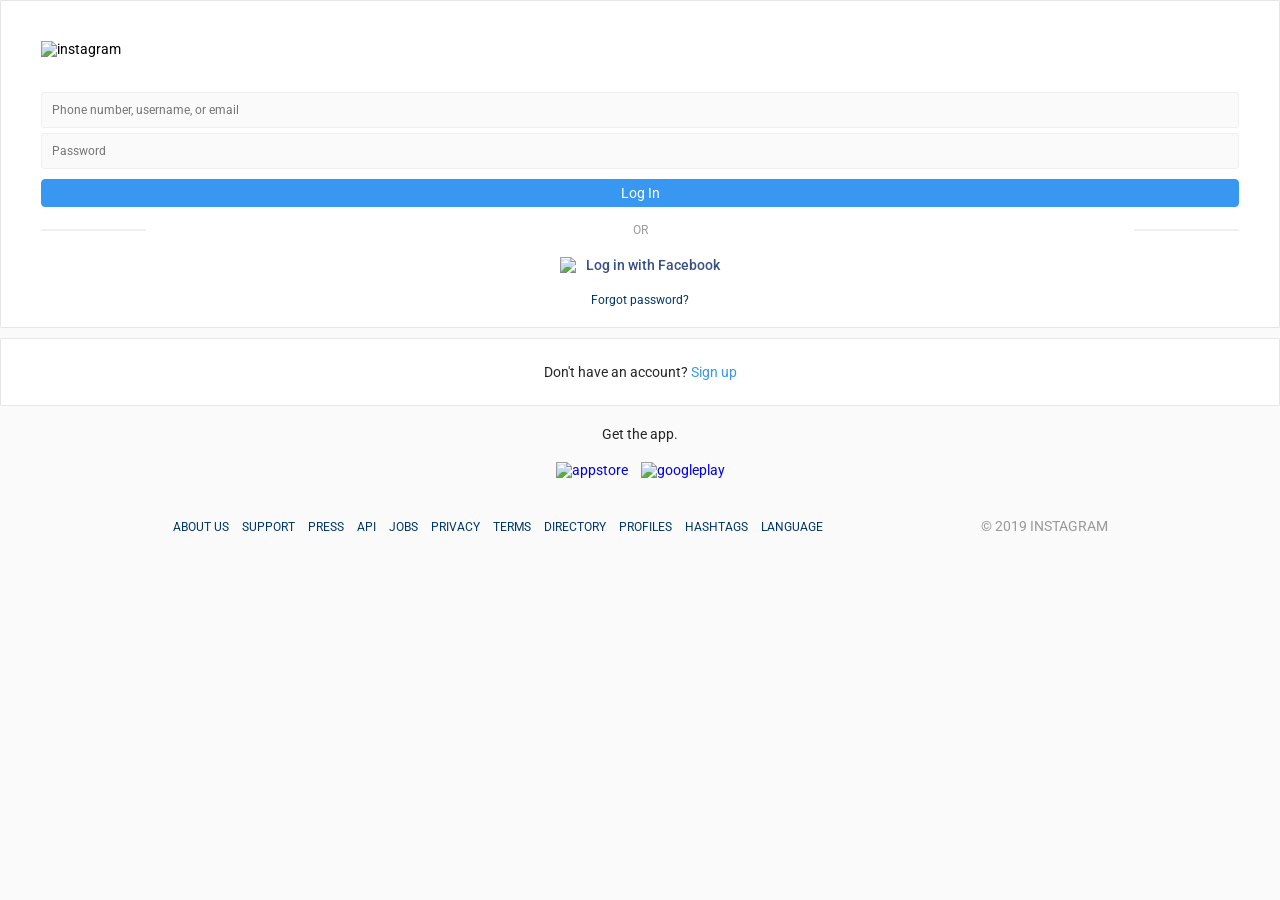
==== index.html @ 0a5c4764 "Add files via upload" ====
<!DOCTYPE html>
<html lang="en">
<head>
	<meta charset="UTF-8">
	<title>Instagram Login Page</title>
	<link rel="stylesheet" href="styles.css">
</head>
<body>

<div class="wrapper">
	<div class="header">
		<div class="top">
			<div class="logo">
				<img src="instagram.png" alt="instagram">
			</div>
			<div class="form">
				<div class="input_field">
					<input type="text" placeholder="Phone number, username, or email" class="input">
				</div>
				<div class="input_field">
					<input type="password" placeholder="Password" class="input">
				</div>
				<div class="btn"><a href="#">Log In</a></div>
			</div>
			<div class="or">
				<div class="line"></div>
				<p>OR</p>
				<div class="line"></div>
			</div>
			<div class="dif">
				<div class="fb">
					<img src="facebook.png" alt="facebook">
					<p>Log in with Facebook</p>
				</div>
				<div class="forgot">
					<a href="#">Forgot password?</a>
				</div>
			</div>
		</div>
		<div class="signup">
			<p>Don't have an account? <a href="#">Sign up</a></p>
		</div>
		<div class="apps">
			<p>Get the app.</p>
			<div class="icons">
				<a href="#"><img src="appstore.png" alt="appstore"></a>
				<a href="#"><img src="googleplay.png" alt="googleplay"></a>
			</div>
		</div>
	</div>
	<div class="footer">
		<div class="links">
			<ul>
				<li><a href="#">ABOUT US</a></li>
				<li><a href="#">SUPPORT</a></li>
				<li><a href="#">PRESS</a></li>
				<li><a href="#">API</a></li>
				<li><a href="#">JOBS</a></li>
				<li><a href="#">PRIVACY</a></li>
				<li><a href="#">TERMS</a></li>
				<li><a href="#">DIRECTORY</a></li>
				<li><a href="#">PROFILES</a></li>
				<li><a href="#">HASHTAGS</a></li>
				<li><a href="#">LANGUAGE</a></li>
			</ul>
		</div>
		<div class="copyright">
			© 2019 INSTAGRAM
		</div>
	</div>
</div>

</body>
</html>
---- styles.css ----
@import url('https://fonts.googleapis.com/css?family=Roboto&display=swap');

*{
	margin: 0;
	padding: 0;
	box-sizing: border-box;
	outline: none;
	list-style: none;
	text-decoration: none;
	font-family: 'Roboto', sans-serif;
}

body{
	background: #fafafa;
	font-size: 14px;
}

.wrapper .header .logo img{
    display: block;
    margin: 0 auto 35px;
}

.wrapper .header .top,
.wrapper .signup{
	background: #fff;
    border: 1px solid #e6e6e6;
    border-radius: 1px;
    padding: 40px 40px 20px;
}

.wrapper .header .logo img{
	display: block;
	margin: 0 auto 35px;
}

.wrapper .header .form .input_field{
	margin-bottom: 5px;
}

.wrapper .header .form .input_field .input{
	width: 100%;
	background: #fafafa;
	border: 1px solid #efefef;
	font-size: 12px;
	border-radius: 3px;
	color: #262626;
	padding: 10px;
}

.wrapper .header .form .input_field .input:focus{
	border: 1px solid #b2b2b2;
}

.wrapper .header .form .btn{
	margin: 10px 0;
	background-color: #3897f0;
    border: 1px solid #3897f0;
    border-radius: 4px;
    text-align: center;
    padding: 5px;
}

.wrapper .header .form .btn a{
	color: #fff;
	display: block;
}

.wrapper .header .or{
	display: flex;
	justify-content: space-between;
	align-items: center;
	height: 15px;
	margin: 15px 0 20px;
}

.wrapper .header .or .line{
	width: 105px;
	height: 2px;
	background: #efefef
}

.wrapper .header .or p{
	color: #999;
	font-size: 12px;
}

.wrapper .dif .fb{
	display: flex;
	justify-content: center;
	align-items: center;
}

.wrapper .dif .fb img{
	width: 16px;
	height: 16px;
}

.wrapper .dif  .fb p{
	color: #385185;
	font-weight: 500;
	margin-left: 10px;
}

.wrapper .dif .forgot{
	font-size: 12px;
	text-align: center;
	margin-top: 20px;
}

.wrapper .dif .forgot a{
	color: #003569;
}

.wrapper .signup{
	margin: 10px 0 20px;
	padding: 25px 40px;
	text-align: center;
	color: #262626;
}

.wrapper .signup a{
	color: #3897f0;
}

.wrapper .apps{
	text-align: center;
	color: #262626;
}

.wrapper .apps p{
	margin-bottom: 20px;
}

.wrapper .apps a img{
	width: 135px;
	height: 40px;
	margin: 0 5px;
}

.footer{
	max-width: 935px;
	width: 100%;
	margin: 0 auto;
	padding: 40px 0;
	display: flex;
	justify-content: space-between;
}

.footer .links ul li{
	display: inline-block;
	margin-right: 10px;
}

.footer .links ul li a{
	color: #003569;
	font-size: 12px;
}

.footer .copyright{
	color: #999;	
}
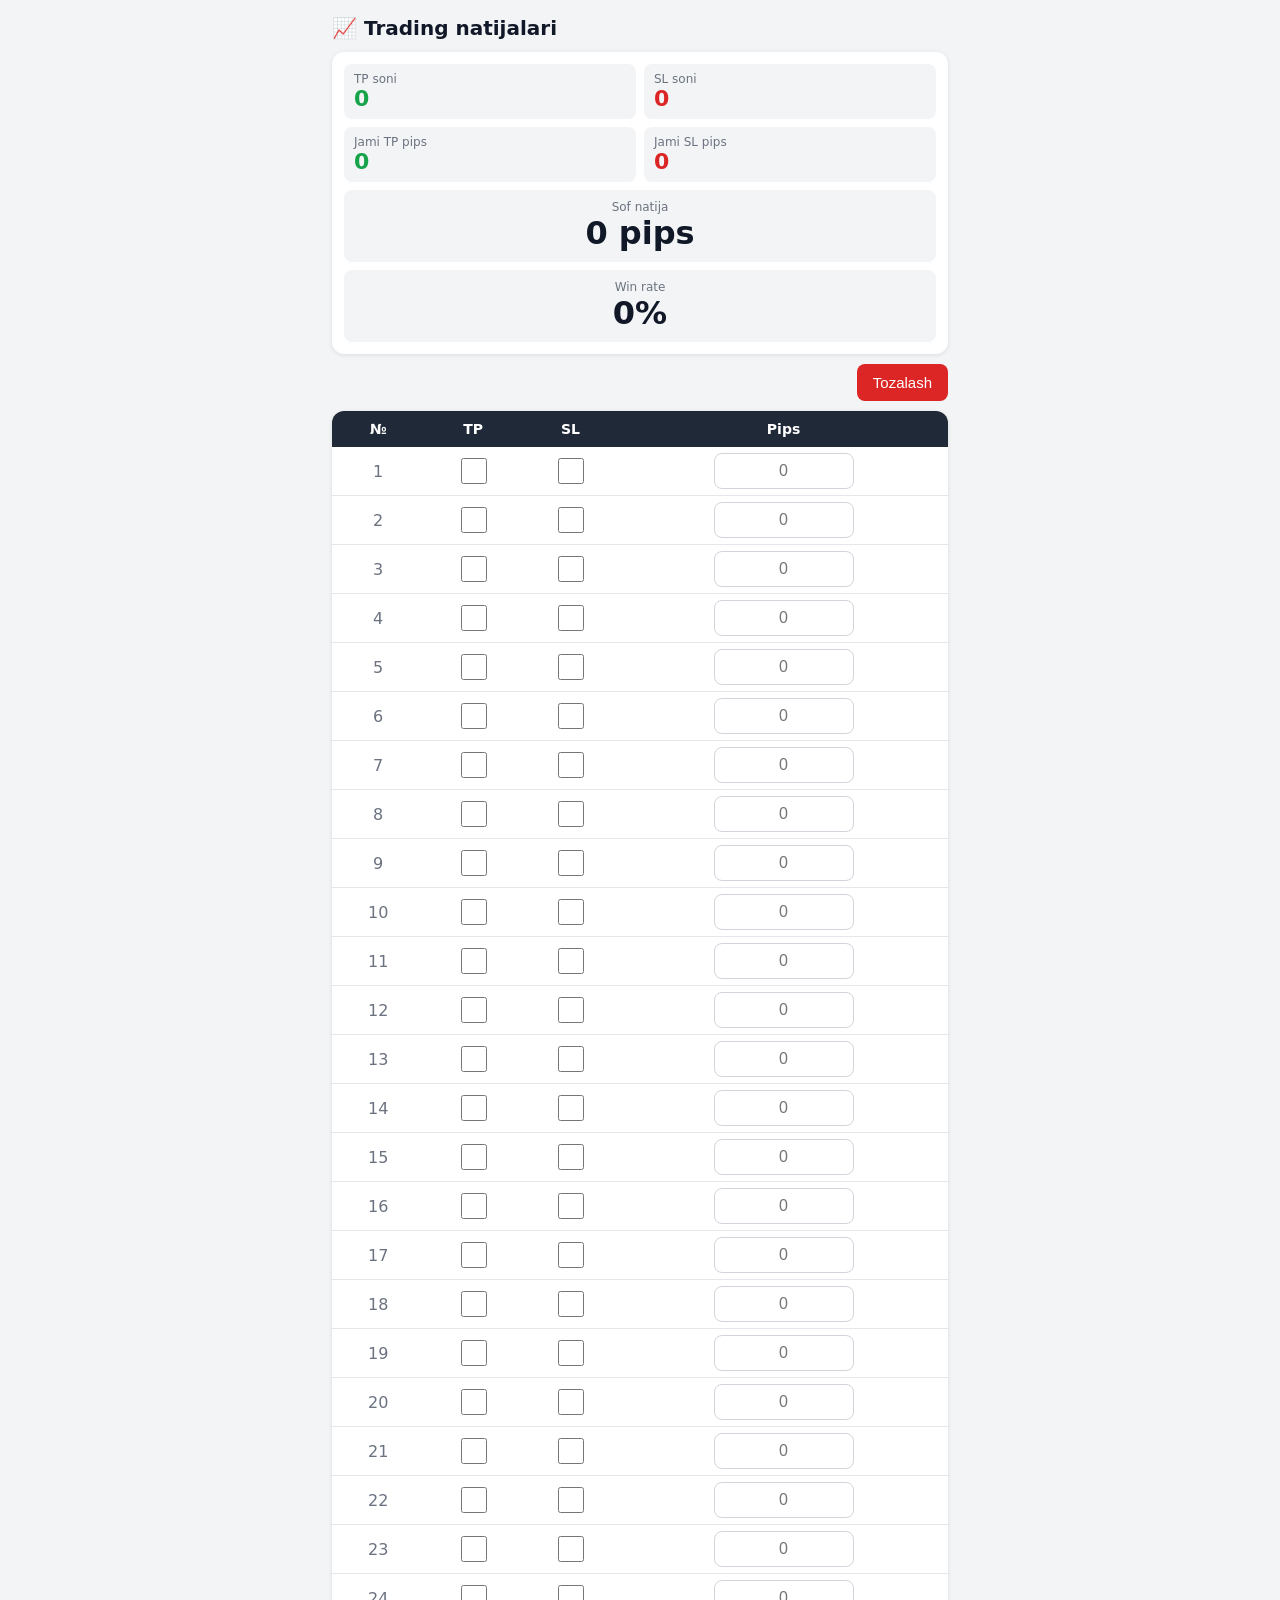
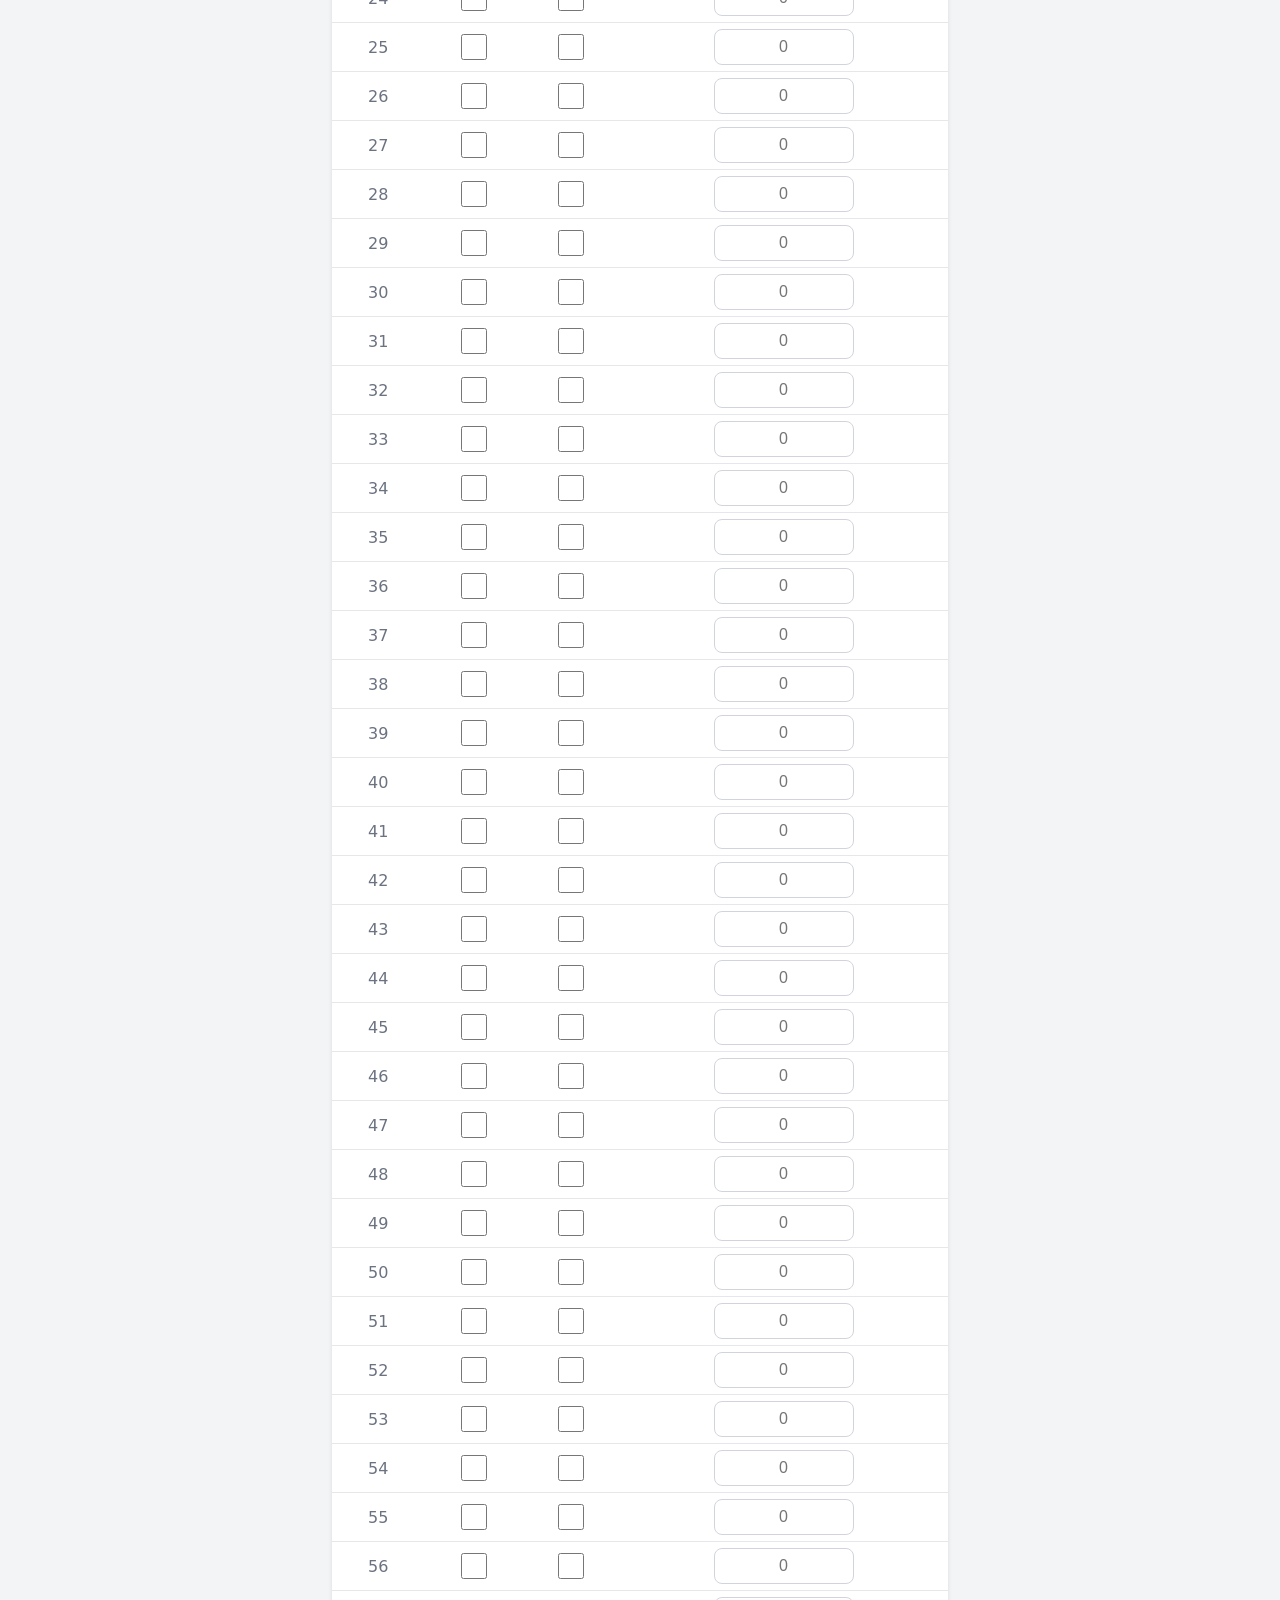
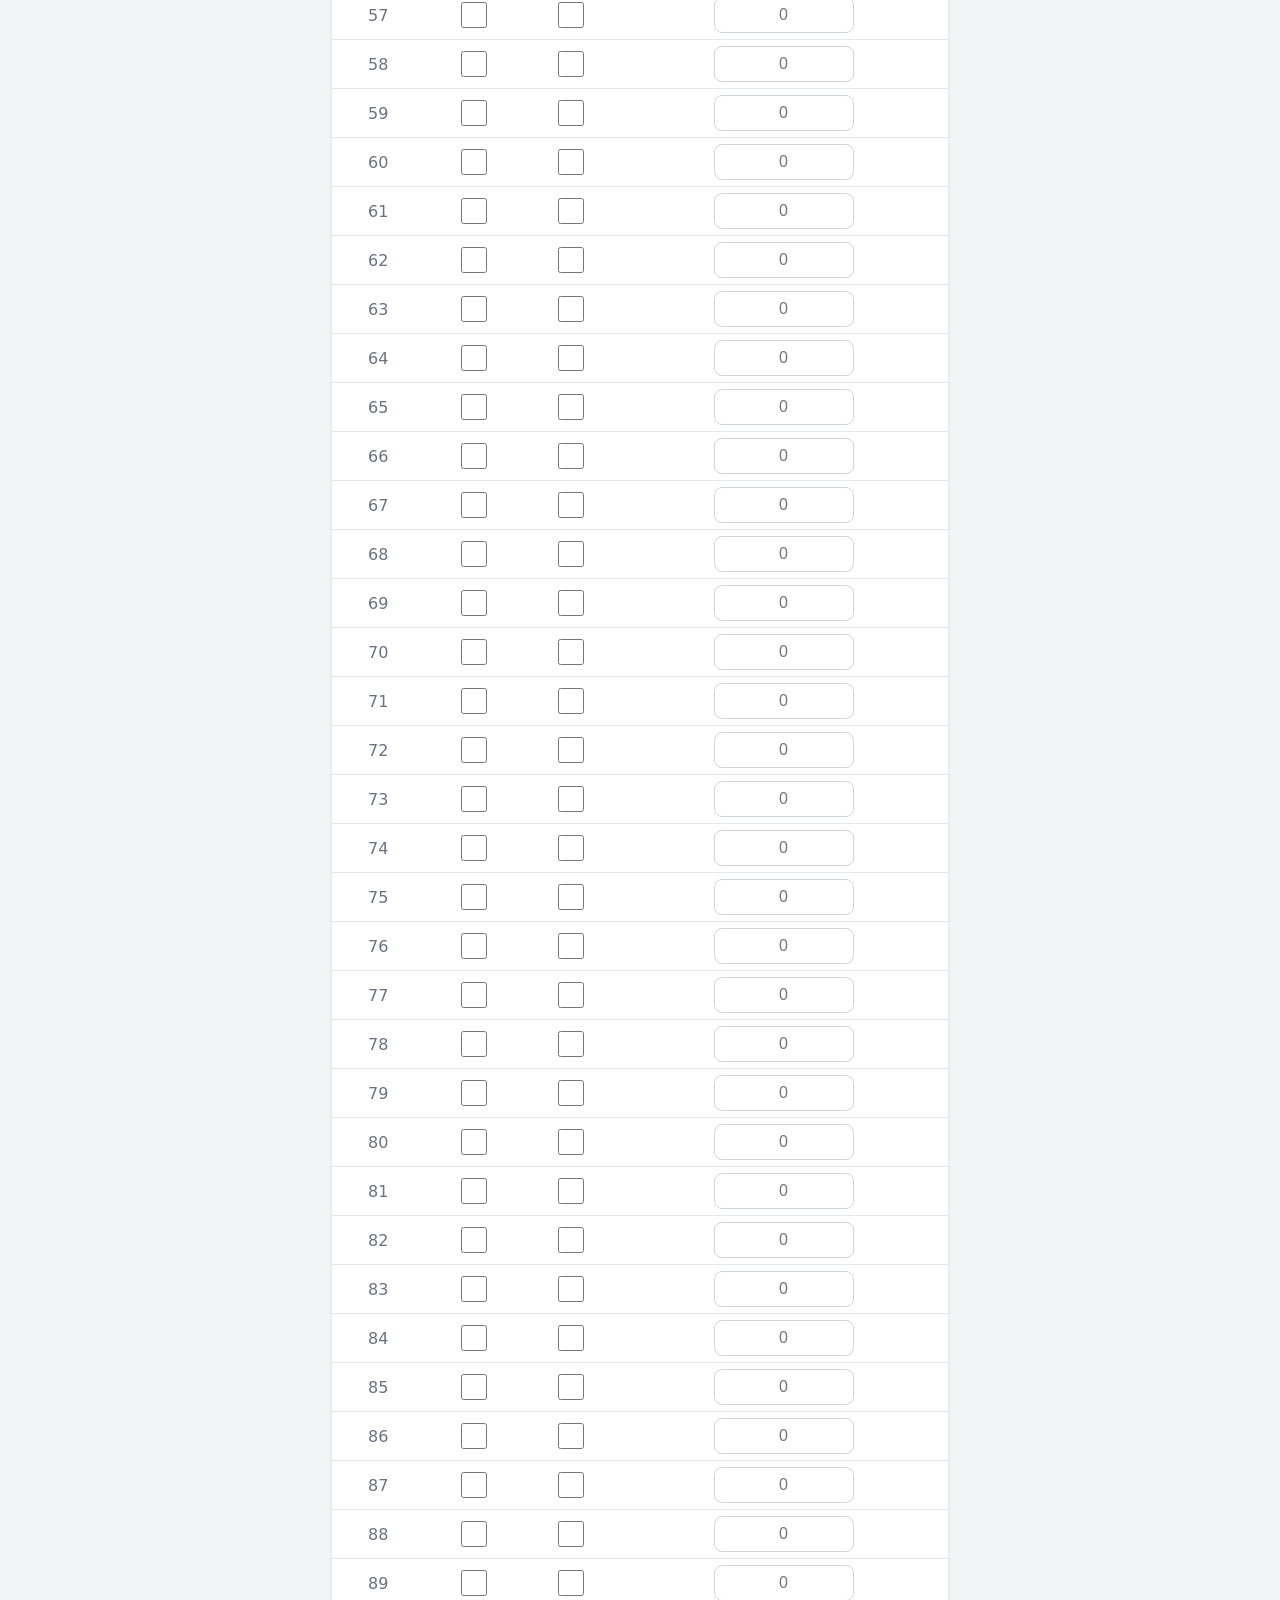
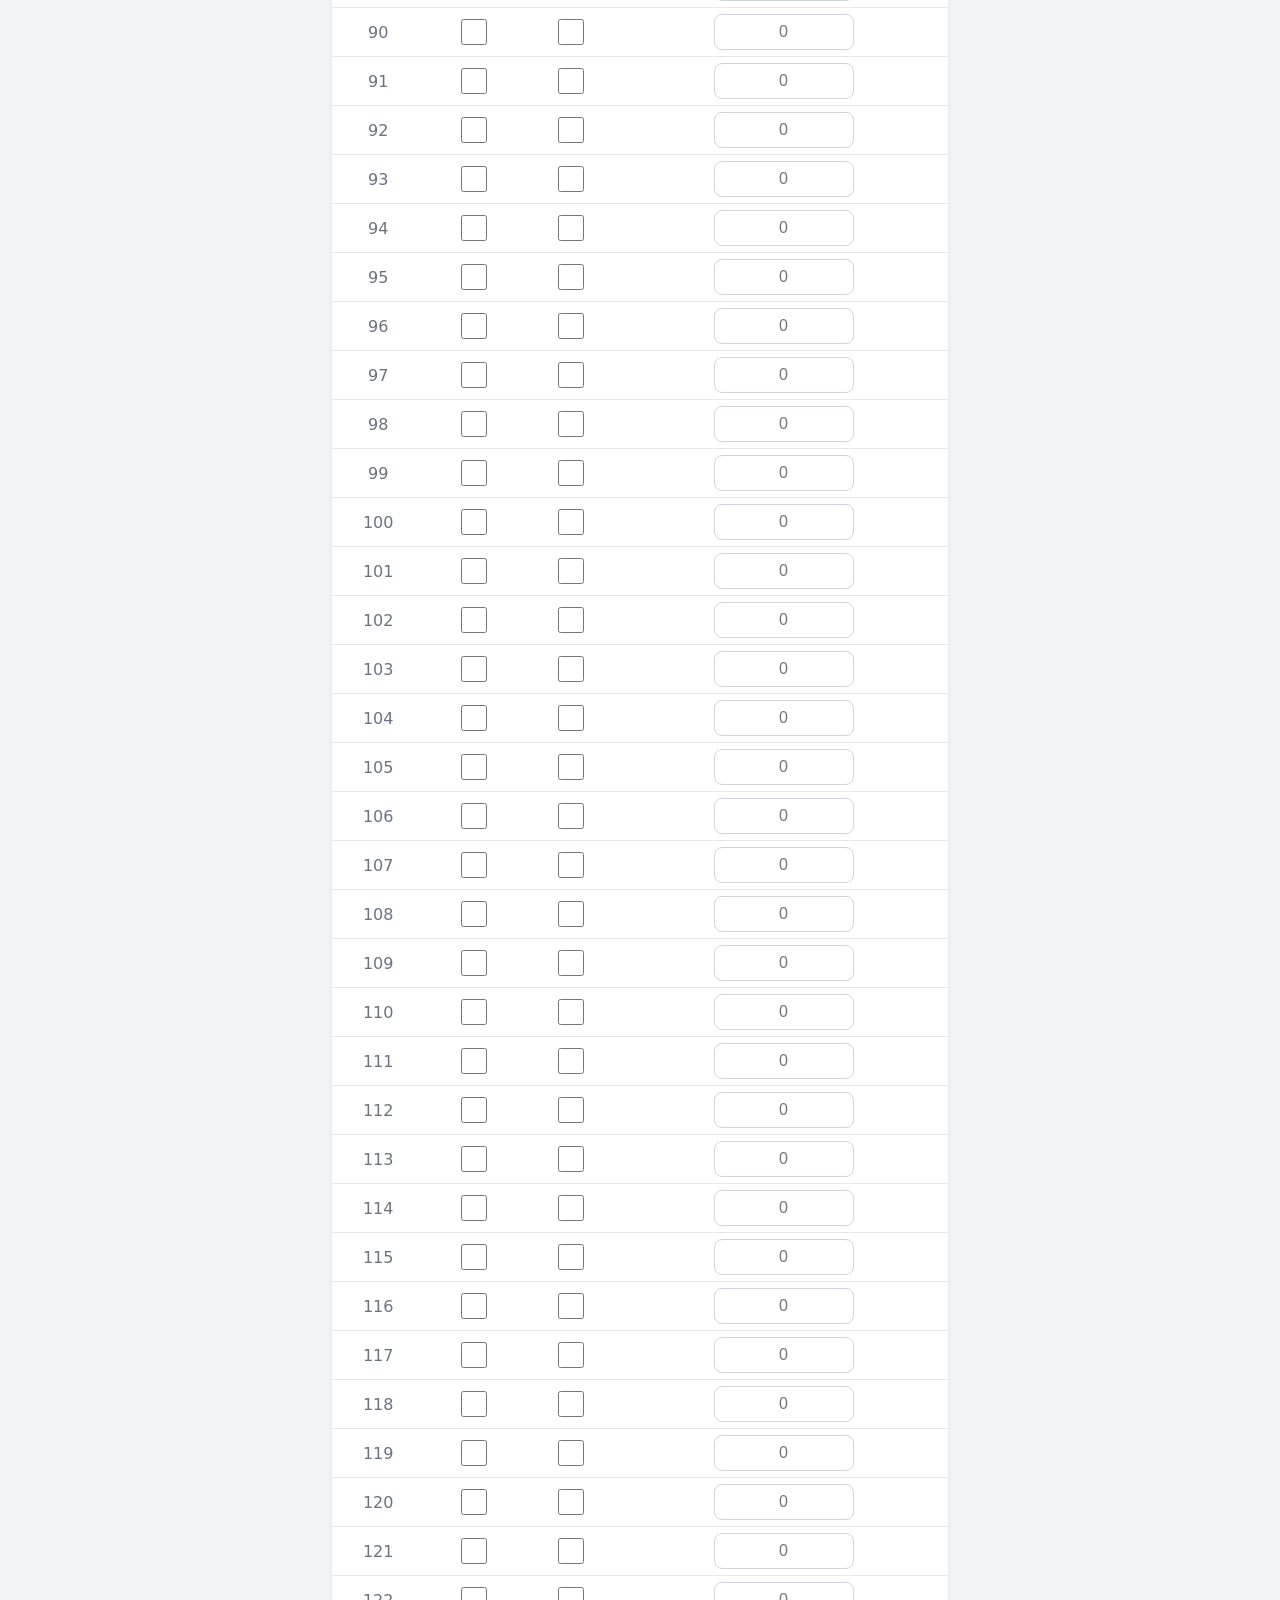
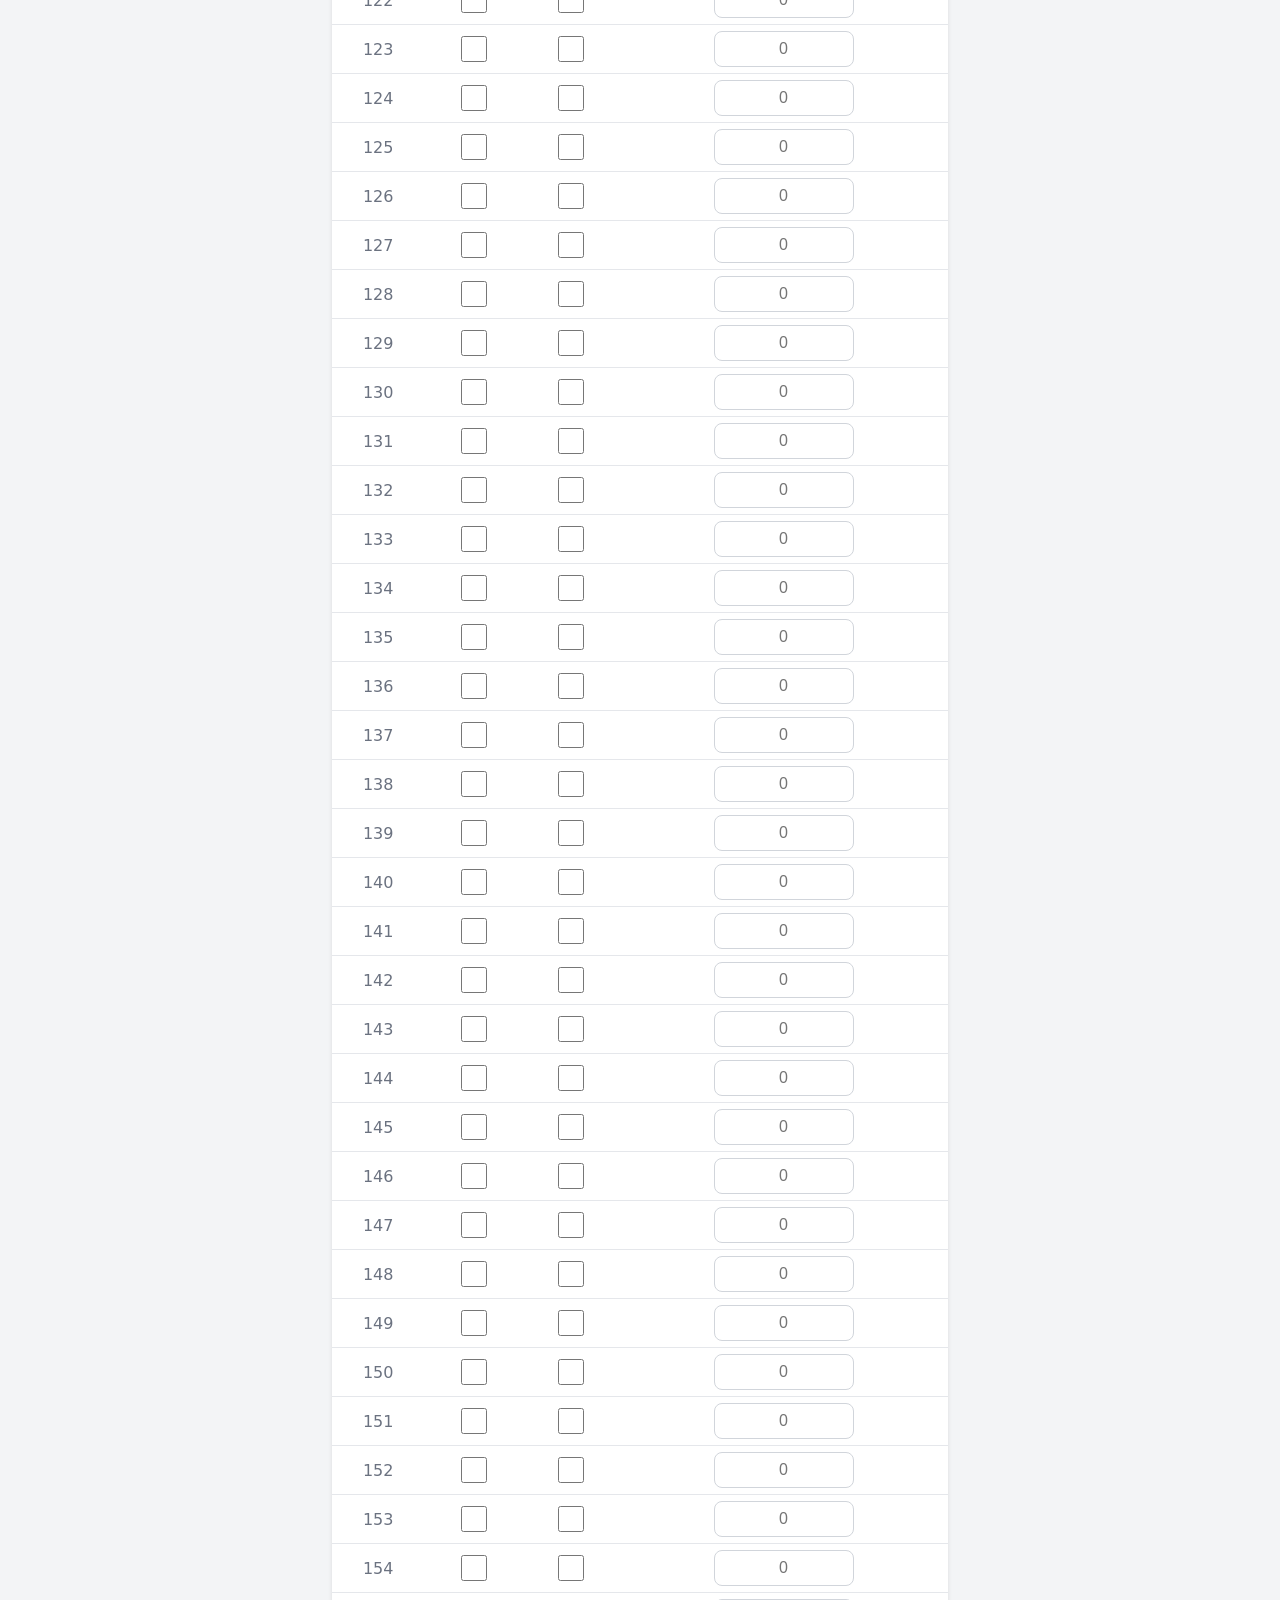
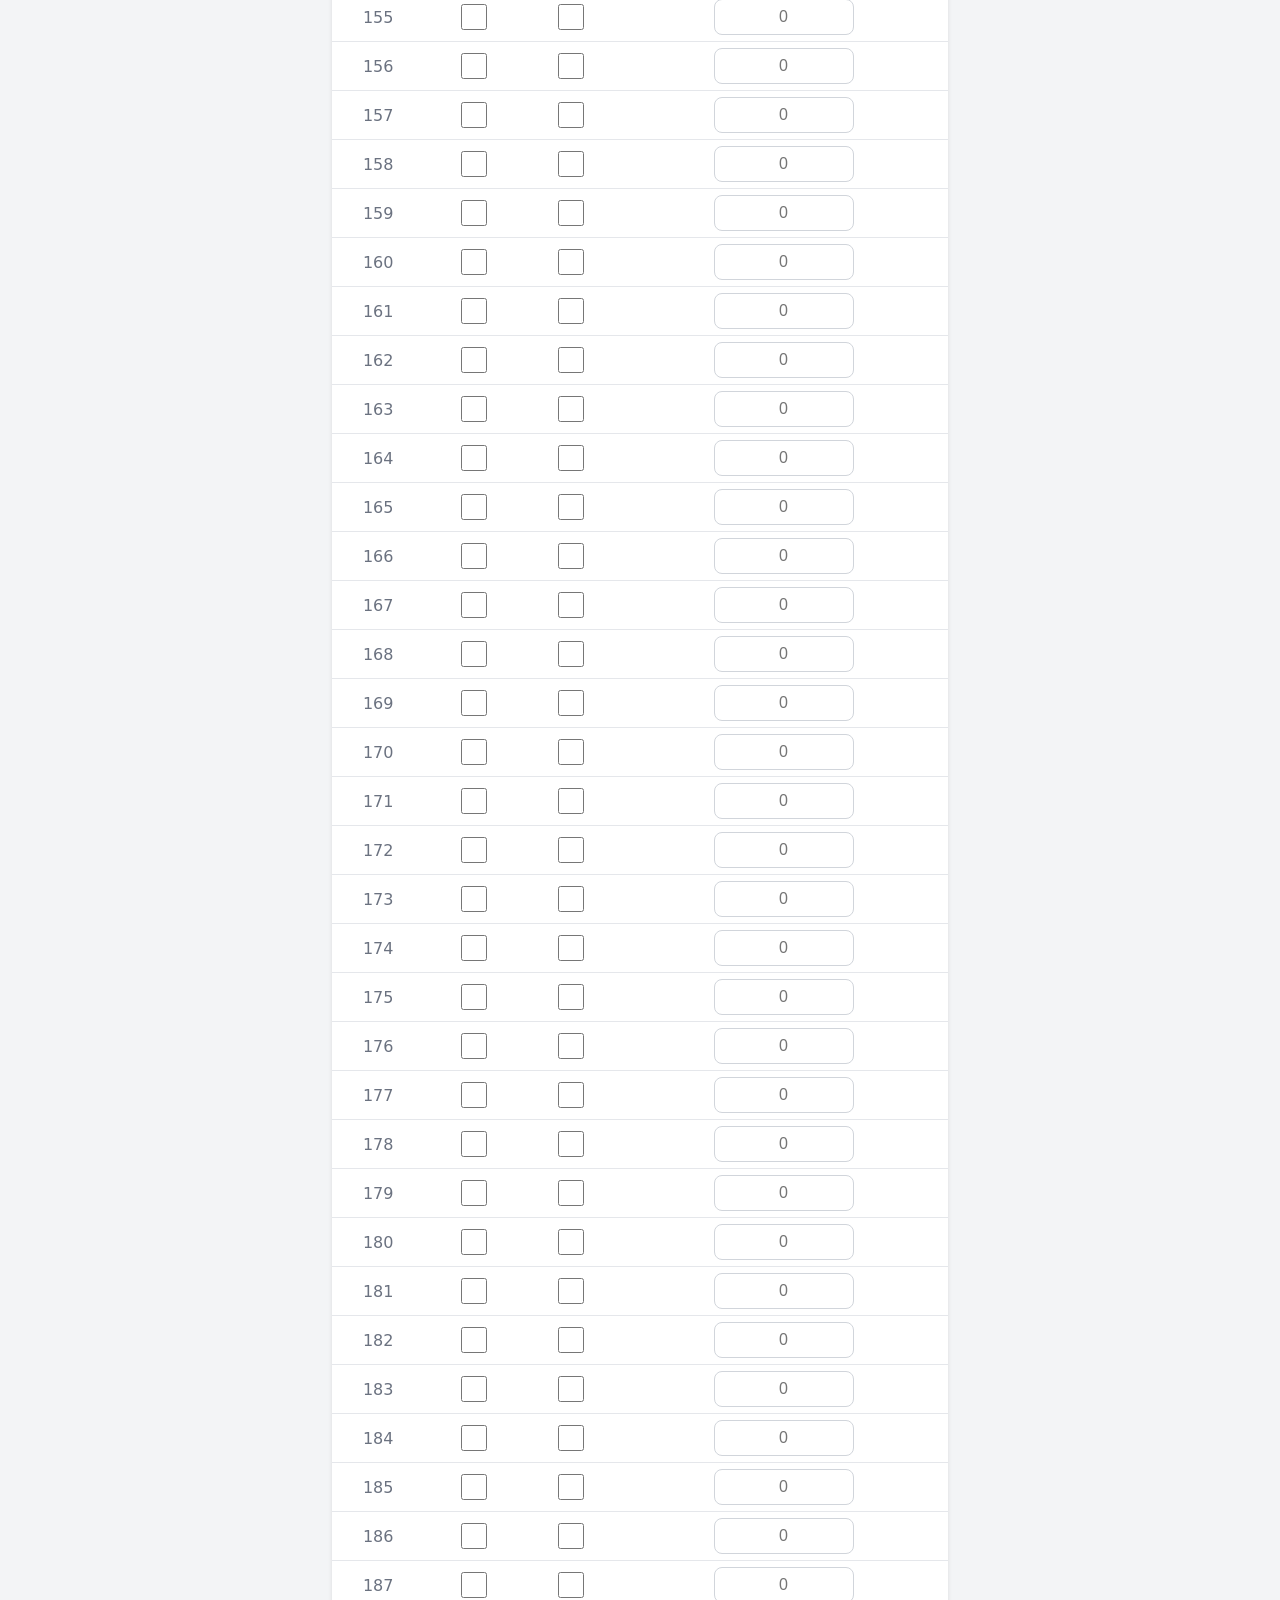
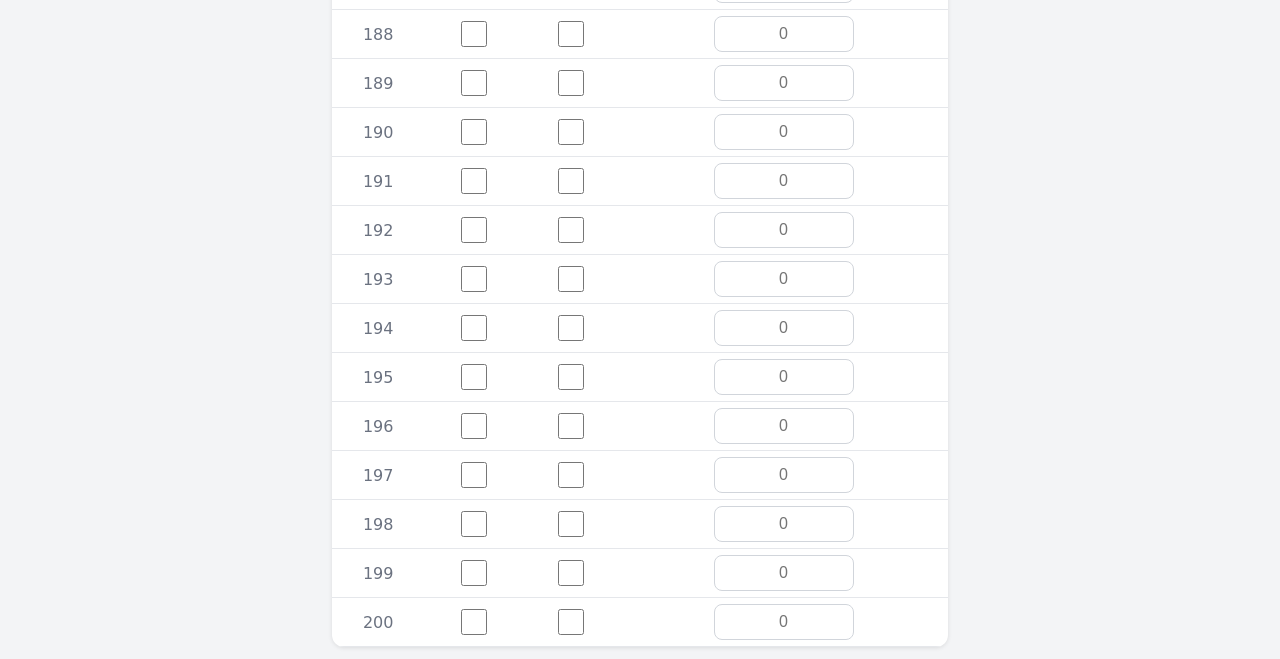
==== commit b8d4a733: "Trading natijalari jadvali (index.html) qo'shildi Co-Authored-By: Claude Sonnet 5.5 <noreply@anthrop" ====
--- a/index.html
+++ b/index.html
@@ -1,74 +1,124 @@
 <!DOCTYPE html>
-<html lang="en">
+<html lang="uz">
 <head>
-	<meta charset="UTF-8">
-	<title>Instagram Login Page</title>
-	<link rel="stylesheet" href="styles.css">
+<meta charset="UTF-8">
+<meta name="viewport" content="width=device-width, initial-scale=1">
+<title>Trading jurnali</title>
+<style>
+  :root { --g:#16a34a; --r:#dc2626; --gbg:#dcfce7; --rbg:#fee2e2; --bg:#f3f4f6; --card:#fff; --tx:#111827; --mut:#6b7280; --bd:#e5e7eb; }
+  * { box-sizing:border-box; }
+  body { margin:0; font-family:system-ui,-apple-system,Segoe UI,Roboto,sans-serif; background:var(--bg); color:var(--tx); }
+  .wrap { max-width:640px; margin:0 auto; padding:12px; }
+  h1 { font-size:20px; margin:4px 0 12px; }
+  .summary { background:var(--card); border-radius:12px; padding:12px; box-shadow:0 1px 4px rgba(0,0,0,.1); position:sticky; top:0; z-index:5; }
+  .grid { display:grid; grid-template-columns:repeat(2,1fr); gap:8px; }
+  .box { background:var(--bg); border-radius:8px; padding:8px 10px; }
+  .box .l { font-size:12px; color:var(--mut); }
+  .box .v { font-size:22px; font-weight:700; }
+  .green { color:var(--g); } .red { color:var(--r); }
+  .net { grid-column:1/-1; text-align:center; padding:10px; }
+  .net .v { font-size:32px; }
+  .row-actions { display:flex; justify-content:flex-end; margin:10px 0; }
+  button { background:var(--r); color:#fff; border:0; border-radius:8px; padding:10px 16px; font-size:15px; cursor:pointer; }
+  table { width:100%; border-collapse:collapse; background:var(--card); border-radius:12px; overflow:hidden; box-shadow:0 1px 4px rgba(0,0,0,.1); }
+  th { background:#1f2937; color:#fff; padding:10px 6px; font-size:14px; position:sticky; top:0; }
+  td { padding:6px; text-align:center; border-bottom:1px solid var(--bd); }
+  td:first-child { color:var(--mut); width:15%; }
+  input[type=checkbox] { width:26px; height:26px; cursor:pointer; }
+  input.pips { width:100%; max-width:140px; padding:8px; font-size:16px; border:1px solid #d1d5db; border-radius:8px; text-align:center; }
+  tr.tp { background:var(--gbg); } tr.sl { background:var(--rbg); }
+</style>
 </head>
 <body>
+<div class="wrap">
+  <h1>📈 Trading natijalari</h1>
+  <div class="summary">
+    <div class="grid">
+      <div class="box"><div class="l">TP soni</div><div class="v green" id="tpCount">0</div></div>
+      <div class="box"><div class="l">SL soni</div><div class="v red" id="slCount">0</div></div>
+      <div class="box"><div class="l">Jami TP pips</div><div class="v green" id="tpPips">0</div></div>
+      <div class="box"><div class="l">Jami SL pips</div><div class="v red" id="slPips">0</div></div>
+      <div class="box net"><div class="l">Sof natija</div><div class="v" id="net">0 pips</div></div>
+      <div class="box net"><div class="l">Win rate</div><div class="v" id="wr">0%</div></div>
+    </div>
+  </div>
+  <div class="row-actions"><button id="clear">Tozalash</button></div>
+  <table>
+    <thead><tr><th>№</th><th>TP</th><th>SL</th><th>Pips</th></tr></thead>
+    <tbody id="body"></tbody>
+  </table>
+</div>
+<script>
+(function () {
+  var N = 200, KEY = 'tradingJurnal.v1';
+  var data = [];
+  function empty() { var a = []; for (var i = 0; i < N; i++) a.push({ tp: false, sl: false, pips: '' }); return a; }
+  function load() {
+    try {
+      var s = JSON.parse(localStorage.getItem(KEY));
+      if (Array.isArray(s) && s.length === N) return s;
+    } catch (e) {}
+    return empty();
+  }
+  function save() { try { localStorage.setItem(KEY, JSON.stringify(data)); } catch (e) {} }
+  function num(v) { var n = parseFloat(String(v).replace(',', '.')); return isFinite(n) && n > 0 ? n : 0; }
+  function fmt(n) { return String(Math.round(n * 100) / 100); }
 
-<div class="wrapper">
-	<div class="header">
-		<div class="top">
-			<div class="logo">
-				<img src="instagram.png" alt="instagram">
-			</div>
-			<div class="form">
-				<div class="input_field">
-					<input type="text" placeholder="Phone number, username, or email" class="input">
-				</div>
-				<div class="input_field">
-					<input type="password" placeholder="Password" class="input">
-				</div>
-				<div class="btn"><a href="#">Log In</a></div>
-			</div>
-			<div class="or">
-				<div class="line"></div>
-				<p>OR</p>
-				<div class="line"></div>
-			</div>
-			<div class="dif">
-				<div class="fb">
-					<img src="facebook.png" alt="facebook">
-					<p>Log in with Facebook</p>
-				</div>
-				<div class="forgot">
-					<a href="#">Forgot password?</a>
-				</div>
-			</div>
-		</div>
-		<div class="signup">
-			<p>Don't have an account? <a href="#">Sign up</a></p>
-		</div>
-		<div class="apps">
-			<p>Get the app.</p>
-			<div class="icons">
-				<a href="#"><img src="appstore.png" alt="appstore"></a>
-				<a href="#"><img src="googleplay.png" alt="googleplay"></a>
-			</div>
-		</div>
-	</div>
-	<div class="footer">
-		<div class="links">
-			<ul>
-				<li><a href="#">ABOUT US</a></li>
-				<li><a href="#">SUPPORT</a></li>
-				<li><a href="#">PRESS</a></li>
-				<li><a href="#">API</a></li>
-				<li><a href="#">JOBS</a></li>
-				<li><a href="#">PRIVACY</a></li>
-				<li><a href="#">TERMS</a></li>
-				<li><a href="#">DIRECTORY</a></li>
-				<li><a href="#">PROFILES</a></li>
-				<li><a href="#">HASHTAGS</a></li>
-				<li><a href="#">LANGUAGE</a></li>
-			</ul>
-		</div>
-		<div class="copyright">
-			© 2019 INSTAGRAM
-		</div>
-	</div>
-</div>
+  var body = document.getElementById('body'), rows = [];
+  data = load();
 
+  function paintRow(i) {
+    var r = rows[i], d = data[i];
+    r.tr.className = d.tp ? 'tp' : d.sl ? 'sl' : '';
+    r.tp.checked = d.tp; r.sl.checked = d.sl;
+  }
+  function recalc() {
+    var tc = 0, sc = 0, tp = 0, sp = 0;
+    data.forEach(function (d) {
+      if (d.tp) { tc++; tp += num(d.pips); }
+      if (d.sl) { sc++; sp += num(d.pips); }
+    });
+    var net = Math.round((tp - sp) * 100) / 100;
+    document.getElementById('tpCount').textContent = tc;
+    document.getElementById('slCount').textContent = sc;
+    document.getElementById('tpPips').textContent = fmt(tp);
+    document.getElementById('slPips').textContent = fmt(sp);
+    var n = document.getElementById('net');
+    n.textContent = (net > 0 ? '+' : '') + fmt(net) + ' pips';
+    n.className = 'v ' + (net > 0 ? 'green' : net < 0 ? 'red' : '');
+    var tot = tc + sc;
+    document.getElementById('wr').textContent = (tot ? fmt(tc / tot * 100) : 0) + '%';
+  }
+
+  for (var i = 0; i < N; i++) (function (i) {
+    var tr = document.createElement('tr');
+    tr.innerHTML = '<td>' + (i + 1) + '</td><td><input type="checkbox" aria-label="TP"></td>' +
+      '<td><input type="checkbox" aria-label="SL"></td>' +
+      '<td><input class="pips" type="text" inputmode="decimal" placeholder="0" aria-label="Pips"></td>';
+    var c = tr.querySelectorAll('input');
+    rows[i] = { tr: tr, tp: c[0], sl: c[1], pips: c[2] };
+    c[2].value = data[i].pips;
+    c[0].addEventListener('change', function () { data[i].tp = c[0].checked; if (data[i].tp) data[i].sl = false; paintRow(i); save(); recalc(); });
+    c[1].addEventListener('change', function () { data[i].sl = c[1].checked; if (data[i].sl) data[i].tp = false; paintRow(i); save(); recalc(); });
+    c[2].addEventListener('input', function () {
+      var v = c[2].value.replace(',', '.').replace(/[^0-9.]/g, '');
+      var p = v.indexOf('.');
+      if (p >= 0) v = v.slice(0, p + 1) + v.slice(p + 1).replace(/\./g, '');
+      if (v !== c[2].value) c[2].value = v;
+      data[i].pips = v; save(); recalc();
+    });
+    body.appendChild(tr);
+    paintRow(i);
+  })(i);
+
+  document.getElementById('clear').addEventListener('click', function () {
+    if (!confirm("Rostdan o'chirasizmi?")) return;
+    data = empty();
+    rows.forEach(function (r, i) { r.pips.value = ''; paintRow(i); });
+    save(); recalc();
+  });
+  recalc();
+})();
+</script>
 </body>
-</html>+</html>
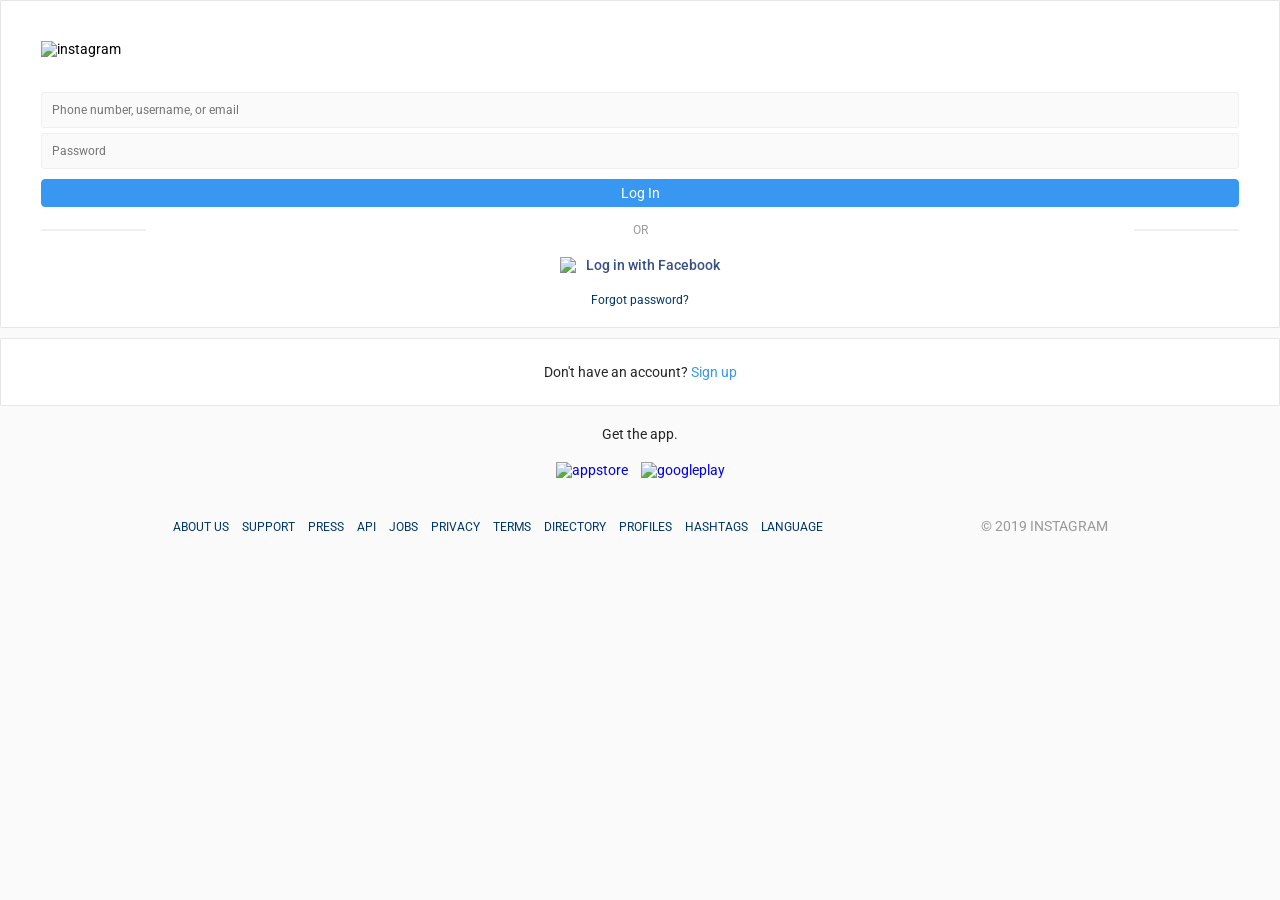
==== commit fff8006d: "Jadvalni trading.html ga ko'chirish, login sahifasini index.html ga qaytarish Co-Authored-By: Claude" ====
--- a/index.html
+++ b/index.html
@@ -1,124 +1,74 @@
 <!DOCTYPE html>
-<html lang="uz">
+<html lang="en">
 <head>
-<meta charset="UTF-8">
-<meta name="viewport" content="width=device-width, initial-scale=1">
-<title>Trading jurnali</title>
-<style>
-  :root { --g:#16a34a; --r:#dc2626; --gbg:#dcfce7; --rbg:#fee2e2; --bg:#f3f4f6; --card:#fff; --tx:#111827; --mut:#6b7280; --bd:#e5e7eb; }
-  * { box-sizing:border-box; }
-  body { margin:0; font-family:system-ui,-apple-system,Segoe UI,Roboto,sans-serif; background:var(--bg); color:var(--tx); }
-  .wrap { max-width:640px; margin:0 auto; padding:12px; }
-  h1 { font-size:20px; margin:4px 0 12px; }
-  .summary { background:var(--card); border-radius:12px; padding:12px; box-shadow:0 1px 4px rgba(0,0,0,.1); position:sticky; top:0; z-index:5; }
-  .grid { display:grid; grid-template-columns:repeat(2,1fr); gap:8px; }
-  .box { background:var(--bg); border-radius:8px; padding:8px 10px; }
-  .box .l { font-size:12px; color:var(--mut); }
-  .box .v { font-size:22px; font-weight:700; }
-  .green { color:var(--g); } .red { color:var(--r); }
-  .net { grid-column:1/-1; text-align:center; padding:10px; }
-  .net .v { font-size:32px; }
-  .row-actions { display:flex; justify-content:flex-end; margin:10px 0; }
-  button { background:var(--r); color:#fff; border:0; border-radius:8px; padding:10px 16px; font-size:15px; cursor:pointer; }
-  table { width:100%; border-collapse:collapse; background:var(--card); border-radius:12px; overflow:hidden; box-shadow:0 1px 4px rgba(0,0,0,.1); }
-  th { background:#1f2937; color:#fff; padding:10px 6px; font-size:14px; position:sticky; top:0; }
-  td { padding:6px; text-align:center; border-bottom:1px solid var(--bd); }
-  td:first-child { color:var(--mut); width:15%; }
-  input[type=checkbox] { width:26px; height:26px; cursor:pointer; }
-  input.pips { width:100%; max-width:140px; padding:8px; font-size:16px; border:1px solid #d1d5db; border-radius:8px; text-align:center; }
-  tr.tp { background:var(--gbg); } tr.sl { background:var(--rbg); }
-</style>
+	<meta charset="UTF-8">
+	<title>Instagram Login Page</title>
+	<link rel="stylesheet" href="styles.css">
 </head>
 <body>
-<div class="wrap">
-  <h1>📈 Trading natijalari</h1>
-  <div class="summary">
-    <div class="grid">
-      <div class="box"><div class="l">TP soni</div><div class="v green" id="tpCount">0</div></div>
-      <div class="box"><div class="l">SL soni</div><div class="v red" id="slCount">0</div></div>
-      <div class="box"><div class="l">Jami TP pips</div><div class="v green" id="tpPips">0</div></div>
-      <div class="box"><div class="l">Jami SL pips</div><div class="v red" id="slPips">0</div></div>
-      <div class="box net"><div class="l">Sof natija</div><div class="v" id="net">0 pips</div></div>
-      <div class="box net"><div class="l">Win rate</div><div class="v" id="wr">0%</div></div>
-    </div>
-  </div>
-  <div class="row-actions"><button id="clear">Tozalash</button></div>
-  <table>
-    <thead><tr><th>№</th><th>TP</th><th>SL</th><th>Pips</th></tr></thead>
-    <tbody id="body"></tbody>
-  </table>
+
+<div class="wrapper">
+	<div class="header">
+		<div class="top">
+			<div class="logo">
+				<img src="instagram.png" alt="instagram">
+			</div>
+			<div class="form">
+				<div class="input_field">
+					<input type="text" placeholder="Phone number, username, or email" class="input">
+				</div>
+				<div class="input_field">
+					<input type="password" placeholder="Password" class="input">
+				</div>
+				<div class="btn"><a href="#">Log In</a></div>
+			</div>
+			<div class="or">
+				<div class="line"></div>
+				<p>OR</p>
+				<div class="line"></div>
+			</div>
+			<div class="dif">
+				<div class="fb">
+					<img src="facebook.png" alt="facebook">
+					<p>Log in with Facebook</p>
+				</div>
+				<div class="forgot">
+					<a href="#">Forgot password?</a>
+				</div>
+			</div>
+		</div>
+		<div class="signup">
+			<p>Don't have an account? <a href="#">Sign up</a></p>
+		</div>
+		<div class="apps">
+			<p>Get the app.</p>
+			<div class="icons">
+				<a href="#"><img src="appstore.png" alt="appstore"></a>
+				<a href="#"><img src="googleplay.png" alt="googleplay"></a>
+			</div>
+		</div>
+	</div>
+	<div class="footer">
+		<div class="links">
+			<ul>
+				<li><a href="#">ABOUT US</a></li>
+				<li><a href="#">SUPPORT</a></li>
+				<li><a href="#">PRESS</a></li>
+				<li><a href="#">API</a></li>
+				<li><a href="#">JOBS</a></li>
+				<li><a href="#">PRIVACY</a></li>
+				<li><a href="#">TERMS</a></li>
+				<li><a href="#">DIRECTORY</a></li>
+				<li><a href="#">PROFILES</a></li>
+				<li><a href="#">HASHTAGS</a></li>
+				<li><a href="#">LANGUAGE</a></li>
+			</ul>
+		</div>
+		<div class="copyright">
+			© 2019 INSTAGRAM
+		</div>
+	</div>
 </div>
-<script>
-(function () {
-  var N = 200, KEY = 'tradingJurnal.v1';
-  var data = [];
-  function empty() { var a = []; for (var i = 0; i < N; i++) a.push({ tp: false, sl: false, pips: '' }); return a; }
-  function load() {
-    try {
-      var s = JSON.parse(localStorage.getItem(KEY));
-      if (Array.isArray(s) && s.length === N) return s;
-    } catch (e) {}
-    return empty();
-  }
-  function save() { try { localStorage.setItem(KEY, JSON.stringify(data)); } catch (e) {} }
-  function num(v) { var n = parseFloat(String(v).replace(',', '.')); return isFinite(n) && n > 0 ? n : 0; }
-  function fmt(n) { return String(Math.round(n * 100) / 100); }
 
-  var body = document.getElementById('body'), rows = [];
-  data = load();
-
-  function paintRow(i) {
-    var r = rows[i], d = data[i];
-    r.tr.className = d.tp ? 'tp' : d.sl ? 'sl' : '';
-    r.tp.checked = d.tp; r.sl.checked = d.sl;
-  }
-  function recalc() {
-    var tc = 0, sc = 0, tp = 0, sp = 0;
-    data.forEach(function (d) {
-      if (d.tp) { tc++; tp += num(d.pips); }
-      if (d.sl) { sc++; sp += num(d.pips); }
-    });
-    var net = Math.round((tp - sp) * 100) / 100;
-    document.getElementById('tpCount').textContent = tc;
-    document.getElementById('slCount').textContent = sc;
-    document.getElementById('tpPips').textContent = fmt(tp);
-    document.getElementById('slPips').textContent = fmt(sp);
-    var n = document.getElementById('net');
-    n.textContent = (net > 0 ? '+' : '') + fmt(net) + ' pips';
-    n.className = 'v ' + (net > 0 ? 'green' : net < 0 ? 'red' : '');
-    var tot = tc + sc;
-    document.getElementById('wr').textContent = (tot ? fmt(tc / tot * 100) : 0) + '%';
-  }
-
-  for (var i = 0; i < N; i++) (function (i) {
-    var tr = document.createElement('tr');
-    tr.innerHTML = '<td>' + (i + 1) + '</td><td><input type="checkbox" aria-label="TP"></td>' +
-      '<td><input type="checkbox" aria-label="SL"></td>' +
-      '<td><input class="pips" type="text" inputmode="decimal" placeholder="0" aria-label="Pips"></td>';
-    var c = tr.querySelectorAll('input');
-    rows[i] = { tr: tr, tp: c[0], sl: c[1], pips: c[2] };
-    c[2].value = data[i].pips;
-    c[0].addEventListener('change', function () { data[i].tp = c[0].checked; if (data[i].tp) data[i].sl = false; paintRow(i); save(); recalc(); });
-    c[1].addEventListener('change', function () { data[i].sl = c[1].checked; if (data[i].sl) data[i].tp = false; paintRow(i); save(); recalc(); });
-    c[2].addEventListener('input', function () {
-      var v = c[2].value.replace(',', '.').replace(/[^0-9.]/g, '');
-      var p = v.indexOf('.');
-      if (p >= 0) v = v.slice(0, p + 1) + v.slice(p + 1).replace(/\./g, '');
-      if (v !== c[2].value) c[2].value = v;
-      data[i].pips = v; save(); recalc();
-    });
-    body.appendChild(tr);
-    paintRow(i);
-  })(i);
-
-  document.getElementById('clear').addEventListener('click', function () {
-    if (!confirm("Rostdan o'chirasizmi?")) return;
-    data = empty();
-    rows.forEach(function (r, i) { r.pips.value = ''; paintRow(i); });
-    save(); recalc();
-  });
-  recalc();
-})();
-</script>
 </body>
-</html>
+</html>
--- a/styles.css
+++ b/styles.css
@@ -0,0 +1,161 @@
+@import url('https://fonts.googleapis.com/css?family=Roboto&display=swap');
+
+*{
+	margin: 0;
+	padding: 0;
+	box-sizing: border-box;
+	outline: none;
+	list-style: none;
+	text-decoration: none;
+	font-family: 'Roboto', sans-serif;
+}
+
+body{
+	background: #fafafa;
+	font-size: 14px;
+}
+
+.wrapper .header .logo img{
+    display: block;
+    margin: 0 auto 35px;
+}
+
+.wrapper .header .top,
+.wrapper .signup{
+	background: #fff;
+    border: 1px solid #e6e6e6;
+    border-radius: 1px;
+    padding: 40px 40px 20px;
+}
+
+.wrapper .header .logo img{
+	display: block;
+	margin: 0 auto 35px;
+}
+
+.wrapper .header .form .input_field{
+	margin-bottom: 5px;
+}
+
+.wrapper .header .form .input_field .input{
+	width: 100%;
+	background: #fafafa;
+	border: 1px solid #efefef;
+	font-size: 12px;
+	border-radius: 3px;
+	color: #262626;
+	padding: 10px;
+}
+
+.wrapper .header .form .input_field .input:focus{
+	border: 1px solid #b2b2b2;
+}
+
+.wrapper .header .form .btn{
+	margin: 10px 0;
+	background-color: #3897f0;
+    border: 1px solid #3897f0;
+    border-radius: 4px;
+    text-align: center;
+    padding: 5px;
+}
+
+.wrapper .header .form .btn a{
+	color: #fff;
+	display: block;
+}
+
+.wrapper .header .or{
+	display: flex;
+	justify-content: space-between;
+	align-items: center;
+	height: 15px;
+	margin: 15px 0 20px;
+}
+
+.wrapper .header .or .line{
+	width: 105px;
+	height: 2px;
+	background: #efefef
+}
+
+.wrapper .header .or p{
+	color: #999;
+	font-size: 12px;
+}
+
+.wrapper .dif .fb{
+	display: flex;
+	justify-content: center;
+	align-items: center;
+}
+
+.wrapper .dif .fb img{
+	width: 16px;
+	height: 16px;
+}
+
+.wrapper .dif  .fb p{
+	color: #385185;
+	font-weight: 500;
+	margin-left: 10px;
+}
+
+.wrapper .dif .forgot{
+	font-size: 12px;
+	text-align: center;
+	margin-top: 20px;
+}
+
+.wrapper .dif .forgot a{
+	color: #003569;
+}
+
+.wrapper .signup{
+	margin: 10px 0 20px;
+	padding: 25px 40px;
+	text-align: center;
+	color: #262626;
+}
+
+.wrapper .signup a{
+	color: #3897f0;
+}
+
+.wrapper .apps{
+	text-align: center;
+	color: #262626;
+}
+
+.wrapper .apps p{
+	margin-bottom: 20px;
+}
+
+.wrapper .apps a img{
+	width: 135px;
+	height: 40px;
+	margin: 0 5px;
+}
+
+.footer{
+	max-width: 935px;
+	width: 100%;
+	margin: 0 auto;
+	padding: 40px 0;
+	display: flex;
+	justify-content: space-between;
+}
+
+.footer .links ul li{
+	display: inline-block;
+	margin-right: 10px;
+}
+
+.footer .links ul li a{
+	color: #003569;
+	font-size: 12px;
+}
+
+.footer .copyright{
+	color: #999;	
+}
